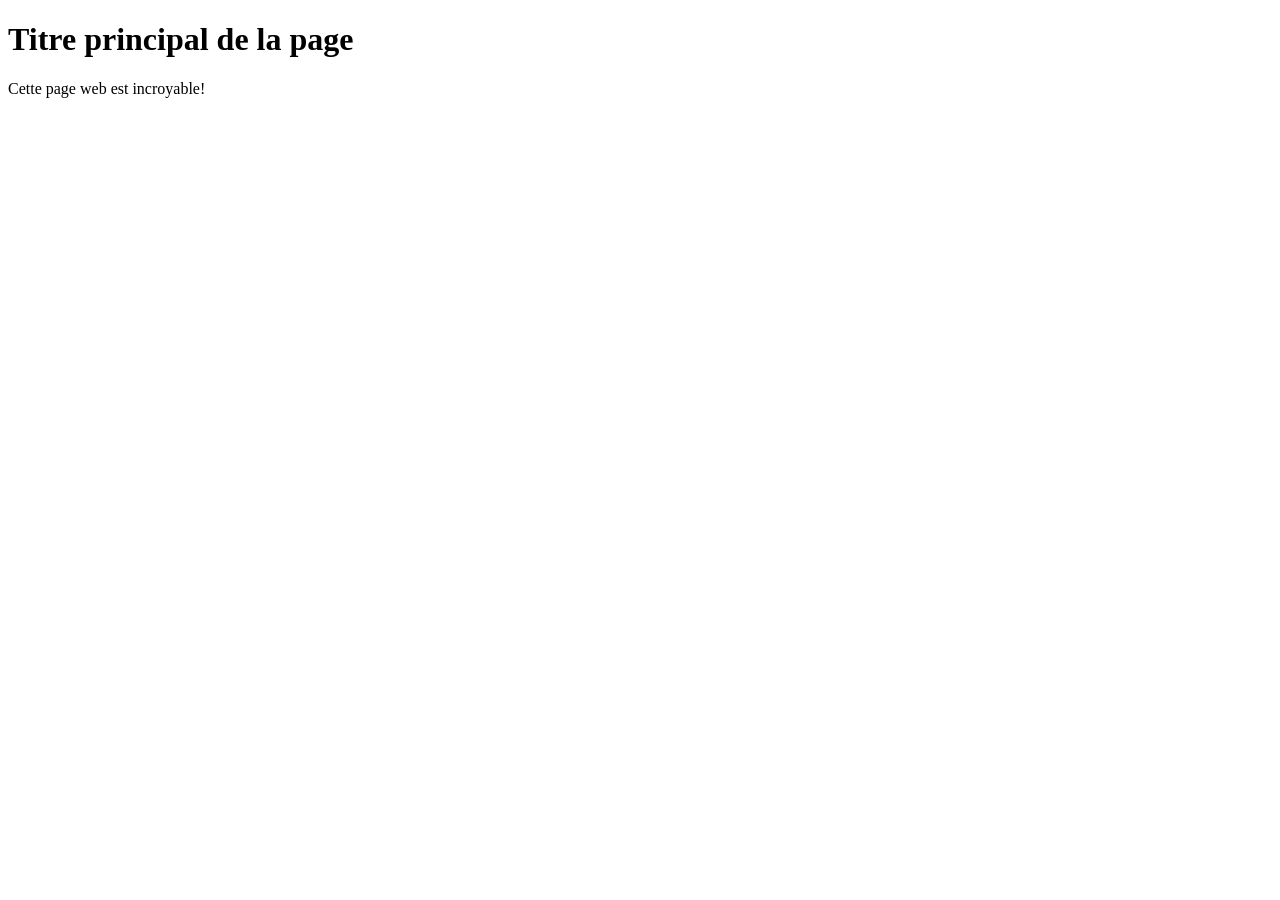
==== contact.html @ efad1ef4 "base de la page contact avec icones" ====
<!DOCTYPE html>
<html lang="fr">
<head>
    <!-- Encodage des caractères de la page -->
    <meta charset="utf-8">
    <!-- Ajuste la taille de la page aux différents appareils : pc, mobiles, tablettes -->
    <meta name="viewport" content="width=device-width, initial-scale=1, shrink-to-fit=no">
    <!-- Titre de la page. Visible dans l'onglet du navigateur -->
    <title>Me contacter | Laure Dinateur - Graphiste</title>
    <!-- Auteur -->
    <meta name="author" content="Laure Dinateur">
    <!-- Icône de base du site : FAVICON -->
    <link rel="icon" type="image/x-icon" href="favicon.ico">
</head>
<body>
    <!-- Titre principal (unique) de la page -->
	<h1>Titre principal de la page</h1>
    <!-- Un paragraphe -->
    <p>Cette page web est incroyable!</p>
</body>
</html>
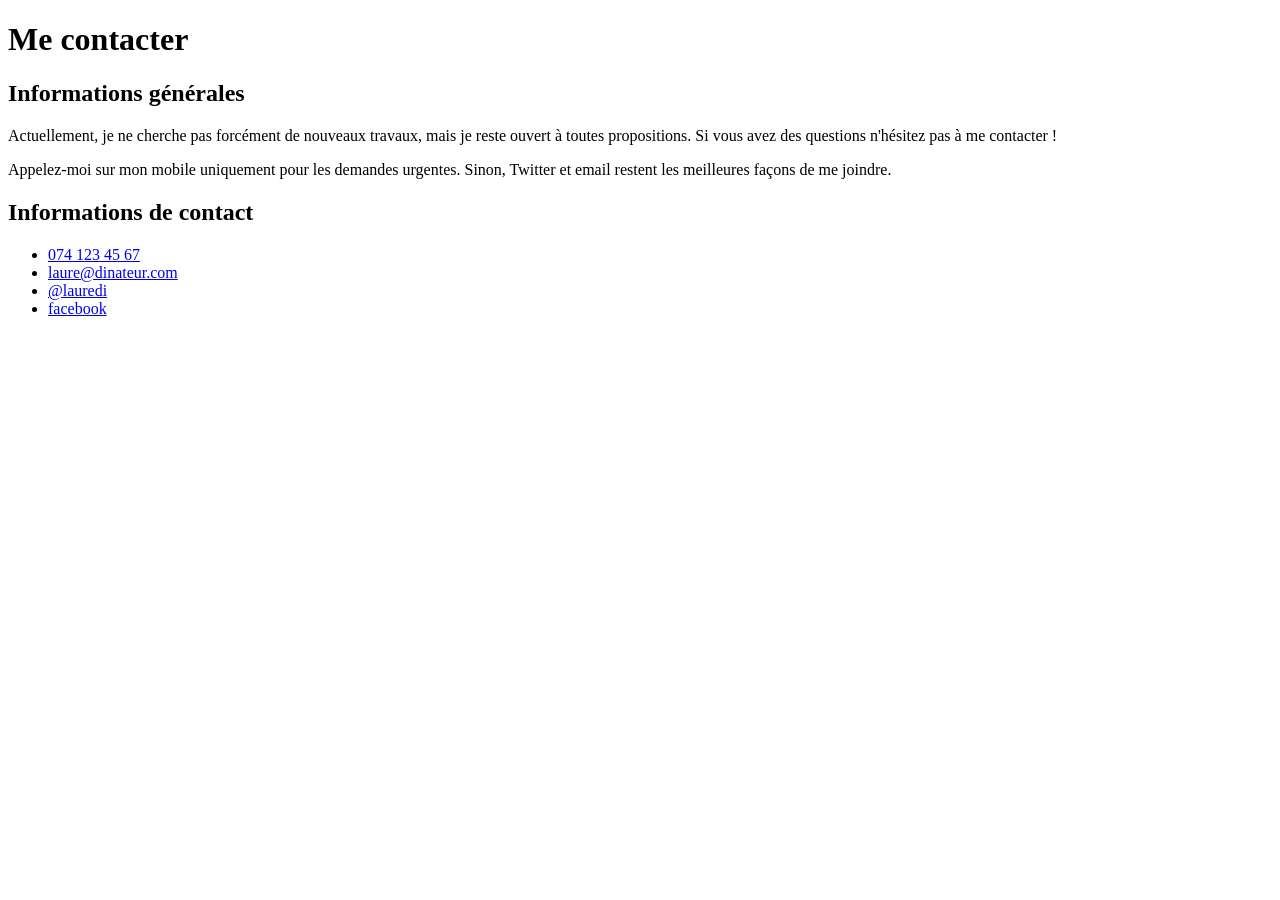
==== commit 8f56351c: "ajout contenus textes" ====
--- a/contact.html
+++ b/contact.html
@@ -4,7 +4,8 @@
     <!-- Encodage des caractères de la page -->
     <meta charset="utf-8">
     <!-- Ajuste la taille de la page aux différents appareils : pc, mobiles, tablettes -->
-    <meta name="viewport" content="width=device-width, initial-scale=1, shrink-to-fit=no">
+    <meta name="viewport"
+          content="width=device-width, initial-scale=1, shrink-to-fit=no">
     <!-- Titre de la page. Visible dans l'onglet du navigateur -->
     <title>Me contacter | Laure Dinateur - Graphiste</title>
     <!-- Auteur -->
@@ -13,9 +14,32 @@
     <link rel="icon" type="image/x-icon" href="favicon.ico">
 </head>
 <body>
-    <!-- Titre principal (unique) de la page -->
-	<h1>Titre principal de la page</h1>
-    <!-- Un paragraphe -->
-    <p>Cette page web est incroyable!</p>
+<header>
+
+</header>
+<main>
+    <h1>Me contacter</h1>
+
+    <h2>Informations générales</h2>
+
+    <p>Actuellement, je ne cherche pas forcément de nouveaux travaux, mais je
+        reste ouvert à toutes propositions. Si vous avez des questions n'hésitez
+        pas à me contacter !</p>
+
+    <p>Appelez-moi sur mon mobile uniquement pour les demandes urgentes. Sinon,
+        Twitter et email restent les meilleures façons de me joindre.</p>
+
+    <h2>Informations de contact</h2>
+
+    <ul>
+        <li><a href="tel:0041 74 123 45 67">074 123 45 67</a></li>
+        <li><a href="mailto:laure@dinateur.com">laure@dinateur.com</a></li>
+        <li><a href="https://twitter.com/lauredi">@lauredi</a></li>
+        <li><a href="https://www.facebook.com/laure.dinateur">facebook</a></li>
+    </ul>
+</main>
+<footer>
+
+</footer>
 </body>
 </html>
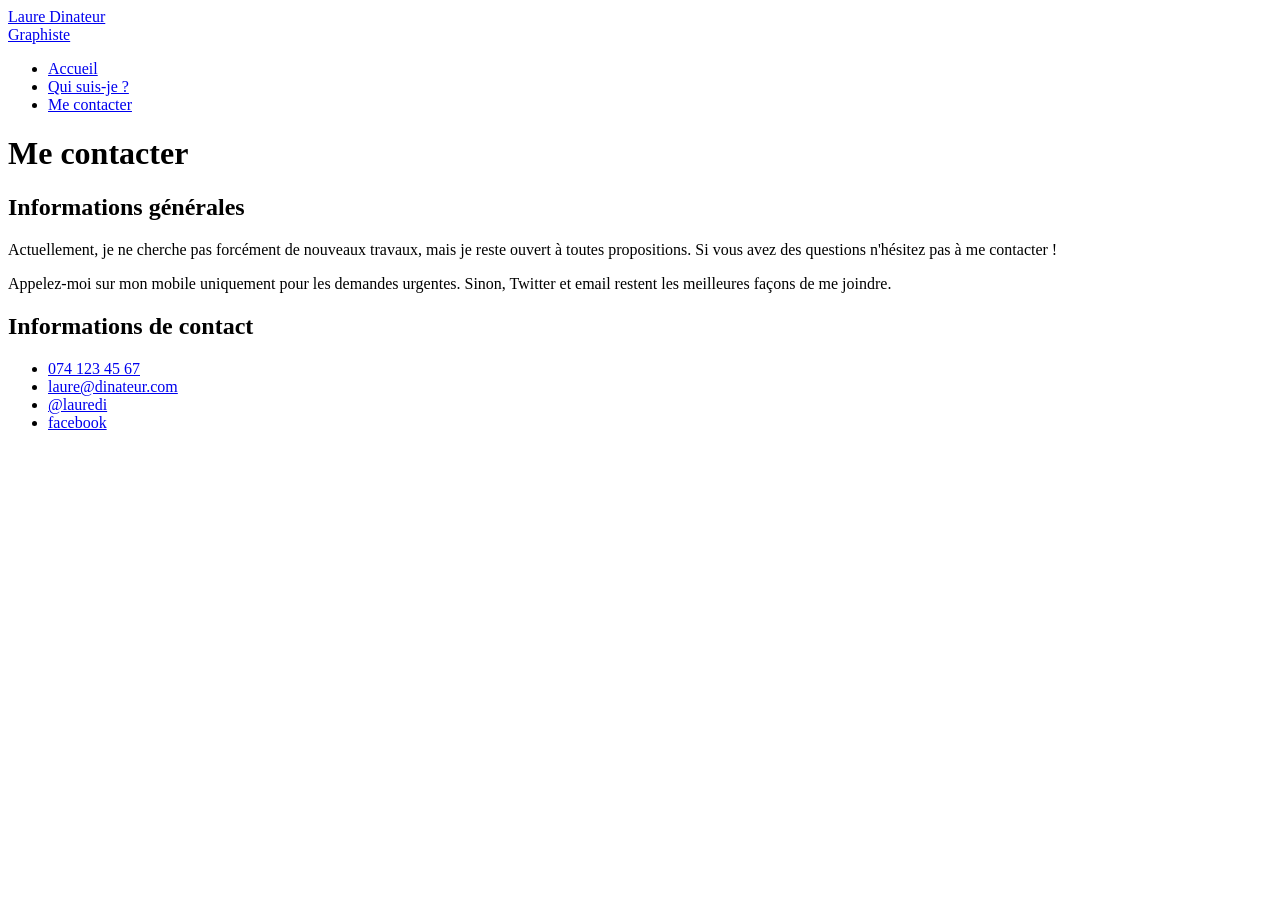
==== commit c7fc2be5: "création logo et nav" ====
--- a/contact.html
+++ b/contact.html
@@ -15,7 +15,18 @@
 </head>
 <body>
 <header>
-
+    <a href="index.html" class="logo">
+        <div class="nom">Laure Dinateur</div>
+        <div class="metier">Graphiste</div>
+    </a>
+    <nav>
+        <!-- ul>li*3>a -->
+        <ul>
+            <li><a href="index.html">Accueil</a></li>
+            <li><a href="informations.html">Qui suis-je ?</a></li>
+            <li class="actif"><a href="contact.html">Me contacter</a></li>
+        </ul>
+    </nav>
 </header>
 <main>
     <h1>Me contacter</h1>
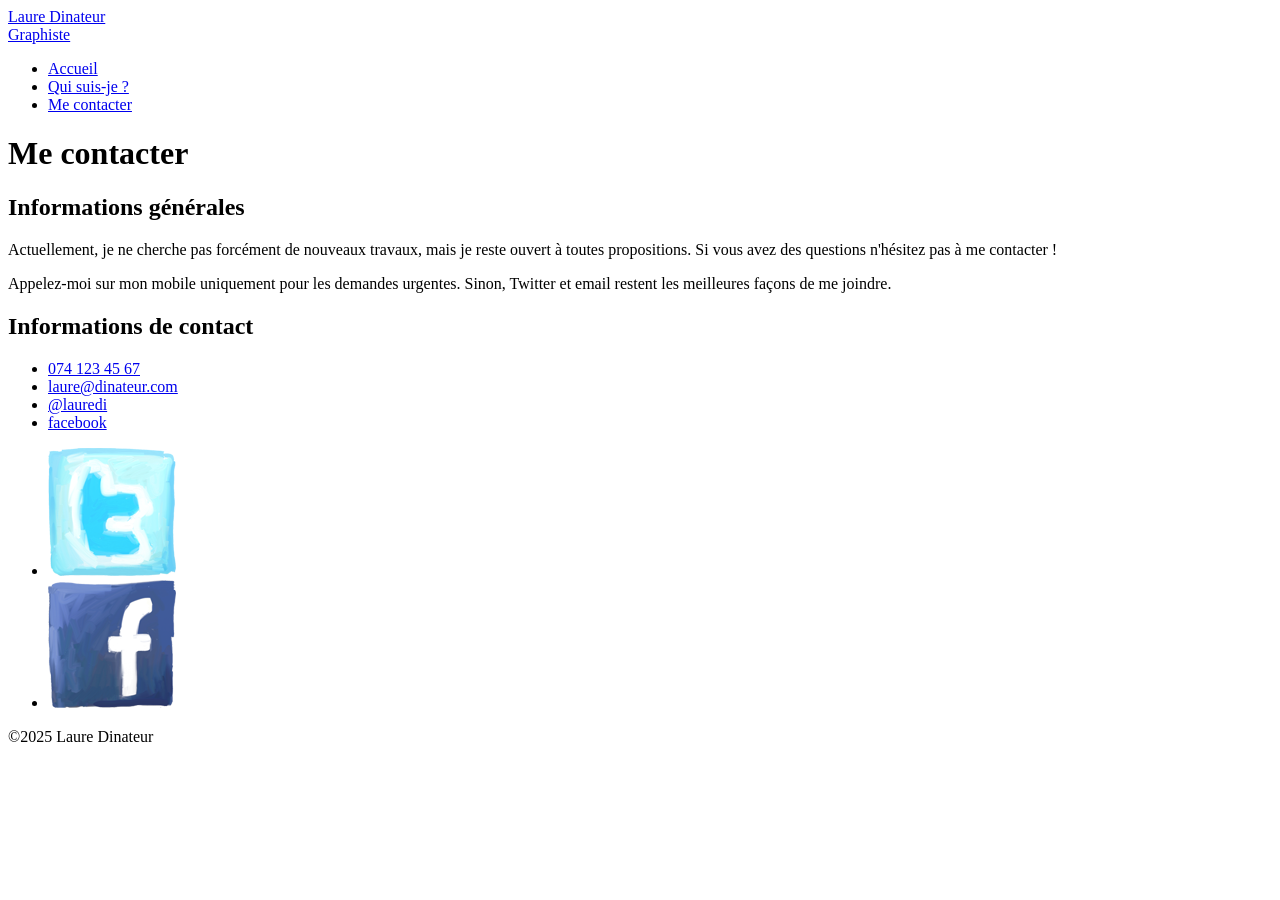
==== commit b9f1502d: "création footer" ====
--- a/contact.html
+++ b/contact.html
@@ -50,7 +50,21 @@
     </ul>
 </main>
 <footer>
-
+    <nav>
+        <ul>
+            <li>
+                <a href="https://twitter.com/lauredi">
+                    <img src="img/twitter-draw.png" alt="Ouvrir mon Twitter">
+                </a>
+            </li>
+            <li>
+                <a href="https://www.facebook.com/laure.dinateur">
+                    <img src="img/facebook-draw.png" alt="Ouvrir mon Facebook">
+                </a>
+            </li>
+        </ul>
+    </nav>
+    <div>&copy;2025 Laure Dinateur</div>
 </footer>
 </body>
 </html>
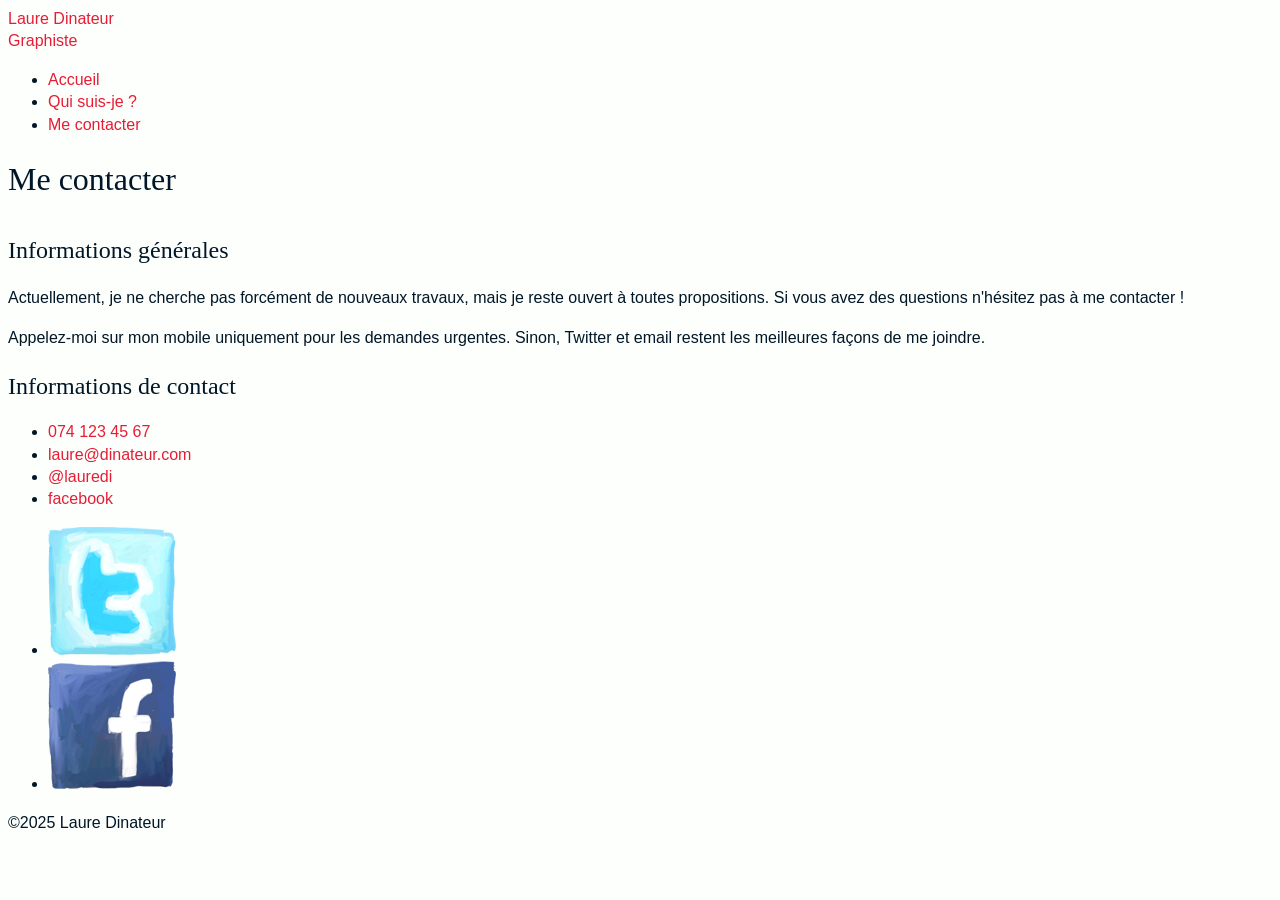
==== commit bd2413f4: "ajout css de base" ====
--- a/contact.html
+++ b/contact.html
@@ -12,6 +12,9 @@
     <meta name="author" content="Laure Dinateur">
     <!-- Icône de base du site : FAVICON -->
     <link rel="icon" type="image/x-icon" href="favicon.ico">
+    <!-- CSS -->
+    <link rel="stylesheet" href="css/main.css">
+
 </head>
 <body>
 <header>
@@ -53,12 +56,12 @@
     <nav>
         <ul>
             <li>
-                <a href="https://twitter.com/lauredi">
+                <a href="https://twitter.com/lauredi" target="_blank">
                     <img src="img/twitter-draw.png" alt="Ouvrir mon Twitter">
                 </a>
             </li>
             <li>
-                <a href="https://www.facebook.com/laure.dinateur">
+                <a href="https://www.facebook.com/laure.dinateur" target="_blank">
                     <img src="img/facebook-draw.png" alt="Ouvrir mon Facebook">
                 </a>
             </li>
--- a/css/main.css
+++ b/css/main.css
@@ -0,0 +1,40 @@
+* {
+    box-sizing: border-box;
+}
+
+body {
+    background-color: #fdfffc;
+    color: #011627;
+    font-size: 100%;
+    line-height: 1.4;
+    font-family: "Open Sans", sans-serif;
+    font-weight: 400;
+}
+
+h1,
+h2,
+h3 {
+    font-family: "Changa One", cursive;
+    font-weight: 400;
+}
+
+h1 {
+    font-size: 2rem;
+    margin-bottom: 1em;
+}
+
+h2 {
+    font-size: 1.5rem;
+    margin-bottom: .75em;
+}
+
+p {
+    line-height: 1.5;
+}
+
+a {
+    color: #e71d36 ;
+    text-decoration: none;
+}
+
+
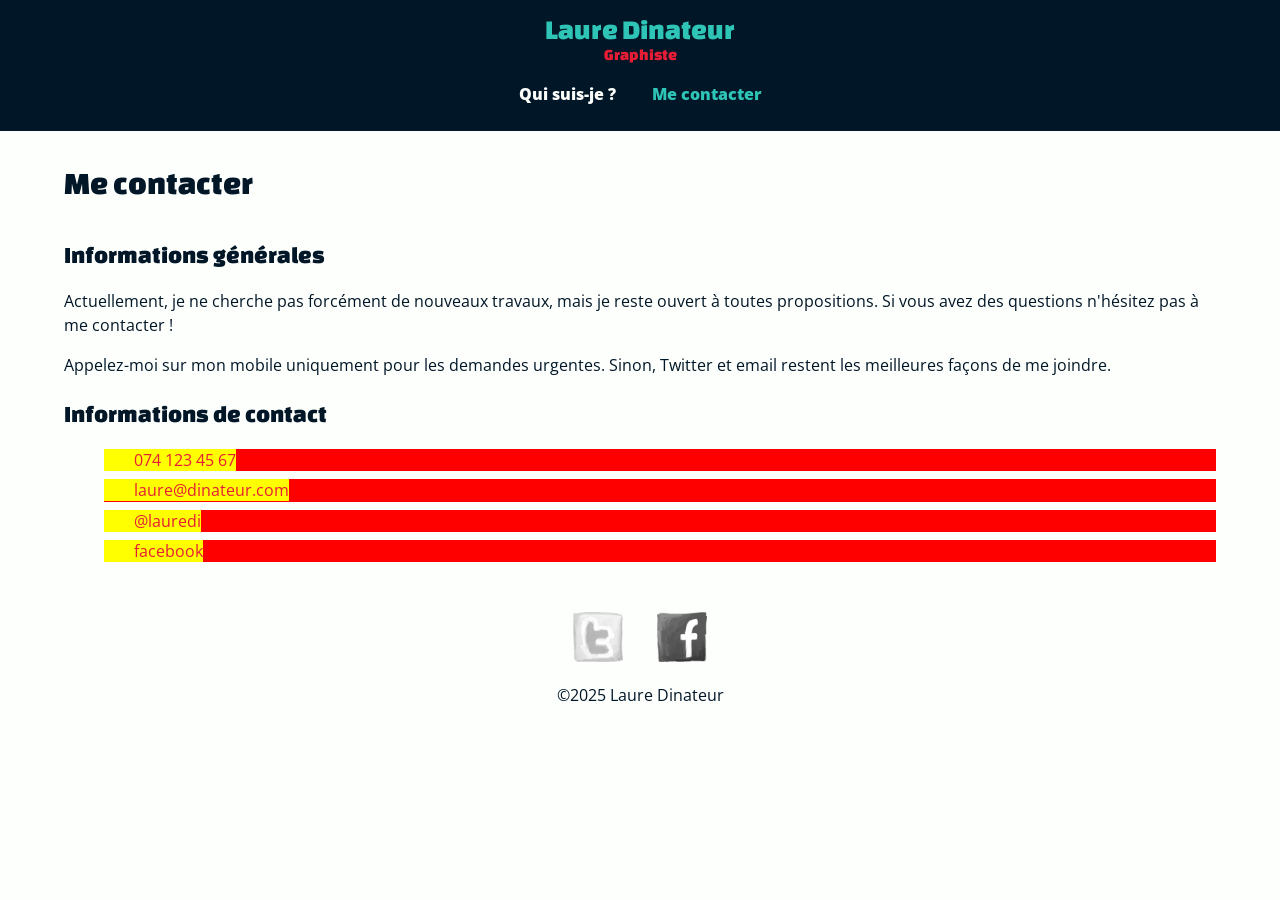
==== commit a174047b: "ajout images icones contacts" ====
--- a/contact.html
+++ b/contact.html
@@ -4,8 +4,7 @@
     <!-- Encodage des caractères de la page -->
     <meta charset="utf-8">
     <!-- Ajuste la taille de la page aux différents appareils : pc, mobiles, tablettes -->
-    <meta name="viewport"
-          content="width=device-width, initial-scale=1, shrink-to-fit=no">
+    <meta name="viewport" content="width=device-width, initial-scale=1, shrink-to-fit=no">
     <!-- Titre de la page. Visible dans l'onglet du navigateur -->
     <title>Me contacter | Laure Dinateur - Graphiste</title>
     <!-- Auteur -->
@@ -14,19 +13,17 @@
     <link rel="icon" type="image/x-icon" href="favicon.ico">
     <!-- CSS -->
     <link rel="stylesheet" href="css/main.css">
-
 </head>
-<body>
+<body class="page-contact">
 <header>
-    <a href="index.html" class="logo">
+    <a href="" class="logo">
         <div class="nom">Laure Dinateur</div>
         <div class="metier">Graphiste</div>
     </a>
     <nav>
-        <!-- ul>li*3>a -->
         <ul>
-            <li><a href="index.html">Accueil</a></li>
-            <li><a href="informations.html">Qui suis-je ?</a></li>
+            <li class="hide"><a href="">Accueil</a></li>
+            <li><a href="">Qui suis-je ?</a></li>
             <li class="actif"><a href="contact.html">Me contacter</a></li>
         </ul>
     </nav>
@@ -36,16 +33,15 @@
 
     <h2>Informations générales</h2>
 
-    <p>Actuellement, je ne cherche pas forcément de nouveaux travaux, mais je
-        reste ouvert à toutes propositions. Si vous avez des questions n'hésitez
-        pas à me contacter !</p>
+    <p>Actuellement, je ne cherche pas forcément de nouveaux travaux, mais je reste ouvert à toutes propositions. Si vous
+        avez des questions n'hésitez pas à me contacter !</p>
 
-    <p>Appelez-moi sur mon mobile uniquement pour les demandes urgentes. Sinon,
-        Twitter et email restent les meilleures façons de me joindre.</p>
+    <p>Appelez-moi sur mon mobile uniquement pour les demandes urgentes. Sinon, Twitter et email restent les meilleures
+        façons de me joindre.</p>
 
     <h2>Informations de contact</h2>
 
-    <ul>
+    <ul class="contacts">
         <li><a href="tel:0041 74 123 45 67">074 123 45 67</a></li>
         <li><a href="mailto:laure@dinateur.com">laure@dinateur.com</a></li>
         <li><a href="https://twitter.com/lauredi">@lauredi</a></li>
--- a/css/main.css
+++ b/css/main.css
@@ -1,3 +1,39 @@
+/* changa-one-regular - latin */
+@font-face {
+    font-display: swap; /* Check https://developer.mozilla.org/en-US/docs/Web/CSS/@font-face/font-display for other options. */
+    font-family: 'Changa One';
+    font-style: normal;
+    font-weight: 400;
+    src: url('../fonts/changa-one-v20-latin-regular.woff2') format('woff2'); /* Chrome 36+, Opera 23+, Firefox 39+, Safari 12+, iOS 10+ */
+}
+
+/* open-sans-regular - latin */
+@font-face {
+    font-display: swap; /* Check https://developer.mozilla.org/en-US/docs/Web/CSS/@font-face/font-display for other options. */
+    font-family: 'Open Sans';
+    font-style: normal;
+    font-weight: 400;
+    src: url('../fonts/open-sans-v40-latin-regular.woff2') format('woff2'); /* Chrome 36+, Opera 23+, Firefox 39+, Safari 12+, iOS 10+ */
+}
+
+/* open-sans-italic - latin */
+@font-face {
+    font-display: swap; /* Check https://developer.mozilla.org/en-US/docs/Web/CSS/@font-face/font-display for other options. */
+    font-family: 'Open Sans';
+    font-style: italic;
+    font-weight: 400;
+    src: url('../fonts/open-sans-v40-latin-italic.woff2') format('woff2'); /* Chrome 36+, Opera 23+, Firefox 39+, Safari 12+, iOS 10+ */
+}
+
+/* open-sans-800 - latin */
+@font-face {
+    font-display: swap; /* Check https://developer.mozilla.org/en-US/docs/Web/CSS/@font-face/font-display for other options. */
+    font-family: 'Open Sans';
+    font-style: normal;
+    font-weight: 800;
+    src: url('../fonts/open-sans-v40-latin-800.woff2') format('woff2'); /* Chrome 36+, Opera 23+, Firefox 39+, Safari 12+, iOS 10+ */
+}
+
 * {
     box-sizing: border-box;
 }
@@ -5,15 +41,18 @@
 body {
     background-color: #fdfffc;
     color: #011627;
-    font-size: 100%;
+    font-size: 1rem;
     line-height: 1.4;
     font-family: "Open Sans", sans-serif;
     font-weight: 400;
+    padding: 0;
+    margin: 0;
 }
 
 h1,
 h2,
-h3 {
+h3,
+.logo {
     font-family: "Changa One", cursive;
     font-weight: 400;
 }
@@ -37,4 +76,135 @@
     text-decoration: none;
 }
 
-
+/* Header */
+header {
+    background-color: #011627;
+    padding: 10px;
+    margin-bottom: 30px;
+}
+
+header .logo {
+    text-align: center;
+}
+
+header .nom {
+    color: #2ec4b6;
+    font-size: 1.75rem;
+}
+
+header .metier {
+    margin-top: -5px;
+}
+
+/* Menu navigation */
+header nav {
+    text-align: center;
+}
+
+header nav ul {
+    list-style-type: none;
+    padding: 0;
+}
+
+header nav ul li {
+    display: inline-block;
+    margin: 0 1em;
+}
+
+header nav ul .hide {
+    display: none;
+}
+
+header nav ul li a {
+    color: #fdfffc;
+    font-weight: 800;
+}
+
+/* Liens survolés et actifs en bleu */
+header nav ul li a:hover,
+header nav ul li.actif a
+{
+    color: #2ec4b6;
+}
+
+/* Contenu principal */
+main {
+    padding: 0 5%; /* 5% à gauche et à droite */
+}
+
+/* Pied de page du site */
+footer {
+    text-align: center;
+    margin: 50px 0; /* 50px en haut et en bas */
+}
+
+footer nav ul {
+    list-style-type: none; /* On enlève les puces */
+    padding: 0; /* On enlève les marges intérieures */
+}
+
+footer nav ul li {
+    display: inline-block;
+    margin: 0 15px;
+}
+
+footer nav ul li img {
+    width: 50px;
+    height: 50px;
+    filter: grayscale(100%);
+    transition: all 1s;
+    animation: beat 1s infinite;
+}
+
+footer nav ul li img:hover {
+    filter: grayscale(0);
+    transform: rotate(-10deg);
+}
+
+/* Simule un battement de coeur */
+@keyframes beat {
+    0% {
+        transform: scale(1);
+    }
+    50% {
+        transform: scale(1.1);
+    }
+    100% {
+        transform: scale(1);
+    }
+}
+
+/* Page contact */
+
+.page-contact ul.contacts {
+    list-style-type: none;
+}
+
+.page-contact ul.contacts li {
+    background-color: red;
+    margin-bottom: .5em;
+}
+
+.page-contact ul.contacts a {
+    background-color: yellow;
+    padding-left: 30px;
+
+}
+
+
+
+
+
+
+
+
+
+
+
+
+
+
+
+
+
+
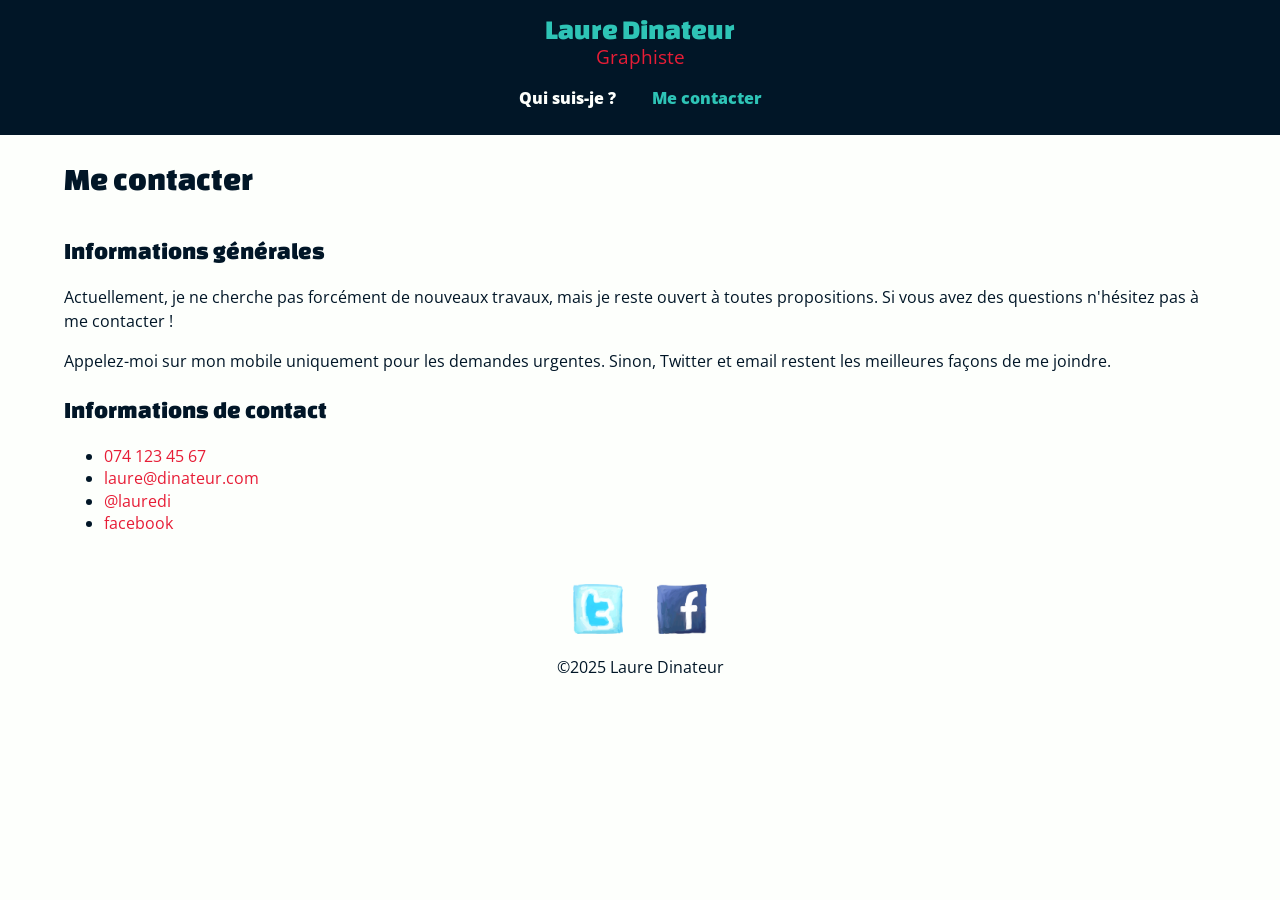
==== commit 4c0d3b58: "ajout style base footer" ====
--- a/contact.html
+++ b/contact.html
@@ -4,7 +4,8 @@
     <!-- Encodage des caractères de la page -->
     <meta charset="utf-8">
     <!-- Ajuste la taille de la page aux différents appareils : pc, mobiles, tablettes -->
-    <meta name="viewport" content="width=device-width, initial-scale=1, shrink-to-fit=no">
+    <meta name="viewport"
+          content="width=device-width, initial-scale=1, shrink-to-fit=no">
     <!-- Titre de la page. Visible dans l'onglet du navigateur -->
     <title>Me contacter | Laure Dinateur - Graphiste</title>
     <!-- Auteur -->
@@ -13,18 +14,20 @@
     <link rel="icon" type="image/x-icon" href="favicon.ico">
     <!-- CSS -->
     <link rel="stylesheet" href="css/main.css">
+
 </head>
-<body class="page-contact">
+<body>
 <header>
-    <a href="" class="logo">
+    <a href="index.html" class="logo">
         <div class="nom">Laure Dinateur</div>
         <div class="metier">Graphiste</div>
     </a>
     <nav>
+        <!-- ul>li*3>a -->
         <ul>
-            <li class="hide"><a href="">Accueil</a></li>
-            <li><a href="">Qui suis-je ?</a></li>
-            <li class="actif"><a href="contact.html">Me contacter</a></li>
+            <li class="accueil"><a href="index.html">Accueil</a></li>
+            <li><a href="informations.html">Qui suis-je ?</a></li>
+            <li><a class="actif" href="contact.html">Me contacter</a></li>
         </ul>
     </nav>
 </header>
@@ -33,15 +36,16 @@
 
     <h2>Informations générales</h2>
 
-    <p>Actuellement, je ne cherche pas forcément de nouveaux travaux, mais je reste ouvert à toutes propositions. Si vous
-        avez des questions n'hésitez pas à me contacter !</p>
+    <p>Actuellement, je ne cherche pas forcément de nouveaux travaux, mais je
+        reste ouvert à toutes propositions. Si vous avez des questions n'hésitez
+        pas à me contacter !</p>
 
-    <p>Appelez-moi sur mon mobile uniquement pour les demandes urgentes. Sinon, Twitter et email restent les meilleures
-        façons de me joindre.</p>
+    <p>Appelez-moi sur mon mobile uniquement pour les demandes urgentes. Sinon,
+        Twitter et email restent les meilleures façons de me joindre.</p>
 
     <h2>Informations de contact</h2>
 
-    <ul class="contacts">
+    <ul>
         <li><a href="tel:0041 74 123 45 67">074 123 45 67</a></li>
         <li><a href="mailto:laure@dinateur.com">laure@dinateur.com</a></li>
         <li><a href="https://twitter.com/lauredi">@lauredi</a></li>
--- a/css/main.css
+++ b/css/main.css
@@ -6,7 +6,6 @@
     font-weight: 400;
     src: url('../fonts/changa-one-v20-latin-regular.woff2') format('woff2'); /* Chrome 36+, Opera 23+, Firefox 39+, Safari 12+, iOS 10+ */
 }
-
 /* open-sans-regular - latin */
 @font-face {
     font-display: swap; /* Check https://developer.mozilla.org/en-US/docs/Web/CSS/@font-face/font-display for other options. */
@@ -41,18 +40,17 @@
 body {
     background-color: #fdfffc;
     color: #011627;
-    font-size: 1rem;
+    font-size: 100%;
     line-height: 1.4;
     font-family: "Open Sans", sans-serif;
     font-weight: 400;
-    padding: 0;
     margin: 0;
 }
 
 h1,
 h2,
 h3,
-.logo {
+.nom {
     font-family: "Changa One", cursive;
     font-weight: 400;
 }
@@ -76,135 +74,76 @@
     text-decoration: none;
 }
 
-/* Header */
+/* Entête du site et menu */
 header {
     background-color: #011627;
     padding: 10px;
-    margin-bottom: 30px;
 }
 
 header .logo {
     text-align: center;
 }
 
-header .nom {
-    color: #2ec4b6;
+header .logo .nom {
+    color: #2EC4B6;
     font-size: 1.75rem;
 }
 
-header .metier {
+header .logo .metier {
+    font-size: 1.2rem;
     margin-top: -5px;
 }
 
-/* Menu navigation */
 header nav {
     text-align: center;
 }
 
 header nav ul {
+    list-style-type: none; /* Supprime les puces */
+    padding: 0; /* Supprimer la marge intérieure de gauche */
+}
+
+header nav li {
+    display: inline-block;
+    margin: 0 1em;
+}
+
+header nav ul li.accueil {
+    display: none;
+}
+
+header nav a {
+    color: #fdfffc;
+    font-weight: 800;
+}
+
+header nav a:hover,
+header nav a.actif {
+    color: #2EC4B6;
+}
+
+/* Contenu principal */
+main {
+    padding: 0 5%;
+}
+
+/* Pied de page */
+footer {
+    text-align: center;
+    margin: 50px 0;
+}
+
+footer nav ul {
     list-style-type: none;
     padding: 0;
 }
 
-header nav ul li {
-    display: inline-block;
-    margin: 0 1em;
-}
-
-header nav ul .hide {
-    display: none;
-}
-
-header nav ul li a {
-    color: #fdfffc;
-    font-weight: 800;
-}
-
-/* Liens survolés et actifs en bleu */
-header nav ul li a:hover,
-header nav ul li.actif a
-{
-    color: #2ec4b6;
-}
-
-/* Contenu principal */
-main {
-    padding: 0 5%; /* 5% à gauche et à droite */
-}
-
-/* Pied de page du site */
-footer {
-    text-align: center;
-    margin: 50px 0; /* 50px en haut et en bas */
-}
-
-footer nav ul {
-    list-style-type: none; /* On enlève les puces */
-    padding: 0; /* On enlève les marges intérieures */
-}
-
-footer nav ul li {
+footer nav li {
     display: inline-block;
     margin: 0 15px;
 }
 
-footer nav ul li img {
-    width: 50px;
-    height: 50px;
-    filter: grayscale(100%);
-    transition: all 1s;
-    animation: beat 1s infinite;
+footer nav img {
+    max-height: 50px;
 }
 
-footer nav ul li img:hover {
-    filter: grayscale(0);
-    transform: rotate(-10deg);
-}
-
-/* Simule un battement de coeur */
-@keyframes beat {
-    0% {
-        transform: scale(1);
-    }
-    50% {
-        transform: scale(1.1);
-    }
-    100% {
-        transform: scale(1);
-    }
-}
-
-/* Page contact */
-
-.page-contact ul.contacts {
-    list-style-type: none;
-}
-
-.page-contact ul.contacts li {
-    background-color: red;
-    margin-bottom: .5em;
-}
-
-.page-contact ul.contacts a {
-    background-color: yellow;
-    padding-left: 30px;
-
-}
-
-
-
-
-
-
-
-
-
-
-
-
-
-
-
-
-
-
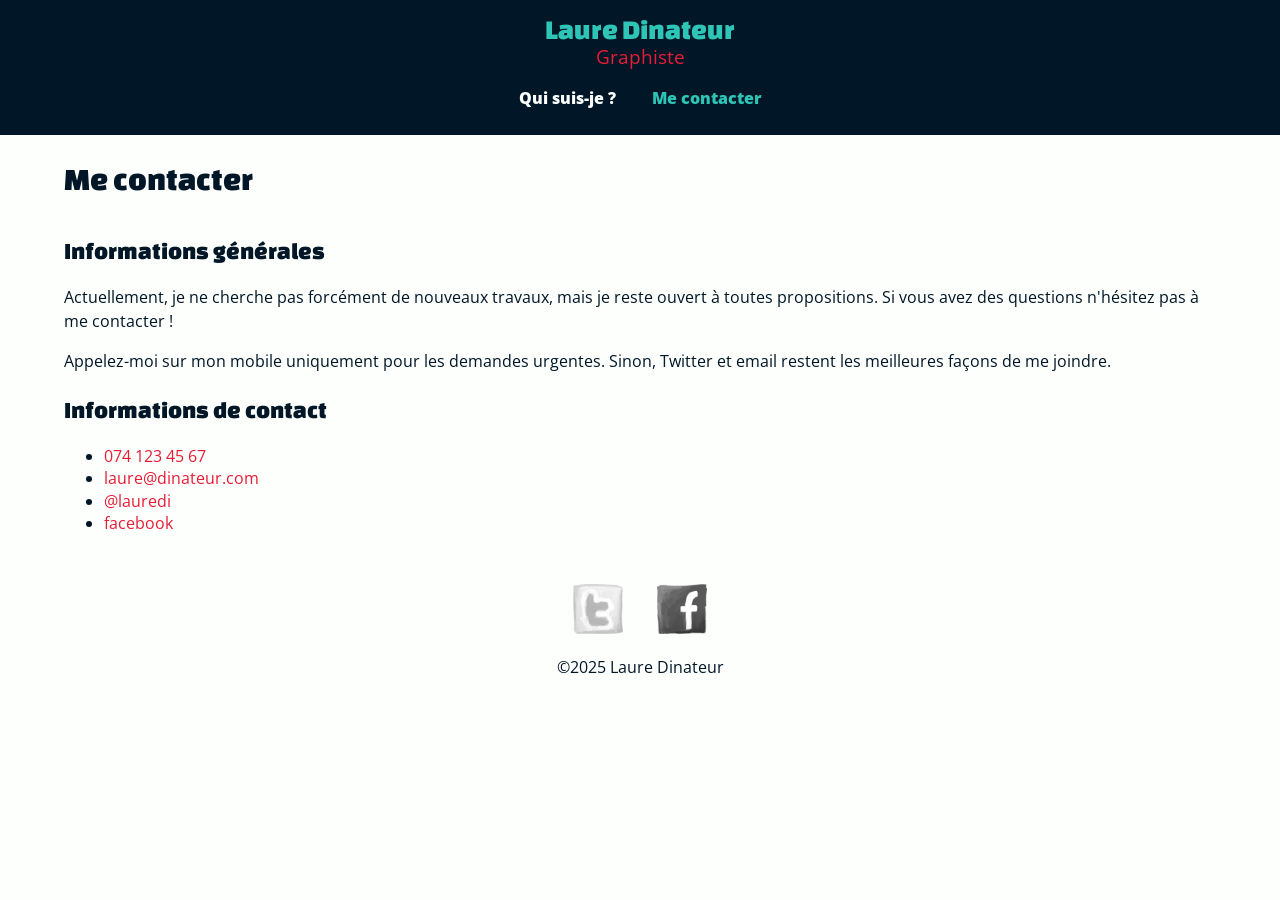
==== commit c331b743: "ajout flexbox" ====
--- a/contact.html
+++ b/contact.html
@@ -16,7 +16,7 @@
     <link rel="stylesheet" href="css/main.css">
 
 </head>
-<body>
+<body class="page-contact">
 <header>
     <a href="index.html" class="logo">
         <div class="nom">Laure Dinateur</div>
--- a/css/main.css
+++ b/css/main.css
@@ -45,6 +45,11 @@
     font-family: "Open Sans", sans-serif;
     font-weight: 400;
     margin: 0;
+}
+
+img {
+    max-width: 100%;
+    height: auto;
 }
 
 h1,
@@ -145,5 +150,45 @@
 
 footer nav img {
     max-height: 50px;
+    filter: grayscale(100%);
+    transition: all 1s;
+    animation: battements 1s infinite;
 }
 
+footer nav img:hover {
+    filter: grayscale(0);
+}
+
+@keyframes battements {
+    0% {
+        transform: scale(1);
+    }
+    50% {
+        transform: scale(1.1) rotate(-20deg);
+    }
+    100% {
+        transform: scale(1);
+    }
+}
+
+/* Page index */
+
+/* Container Flexbox */
+.page-index .realisations {
+    display: flex;
+    flex-wrap: wrap;
+    justify-content: center;
+    list-style-type: none;
+    margin: 0;
+    padding: 0;
+}
+/* Elements Flexbox */
+.page-index .realisations li {
+    max-width: 50%;
+    padding: 10px;
+}
+
+/* Suppression des marges par défaut des figures */
+.page-index .realisations figure {
+    margin: 0;
+}
